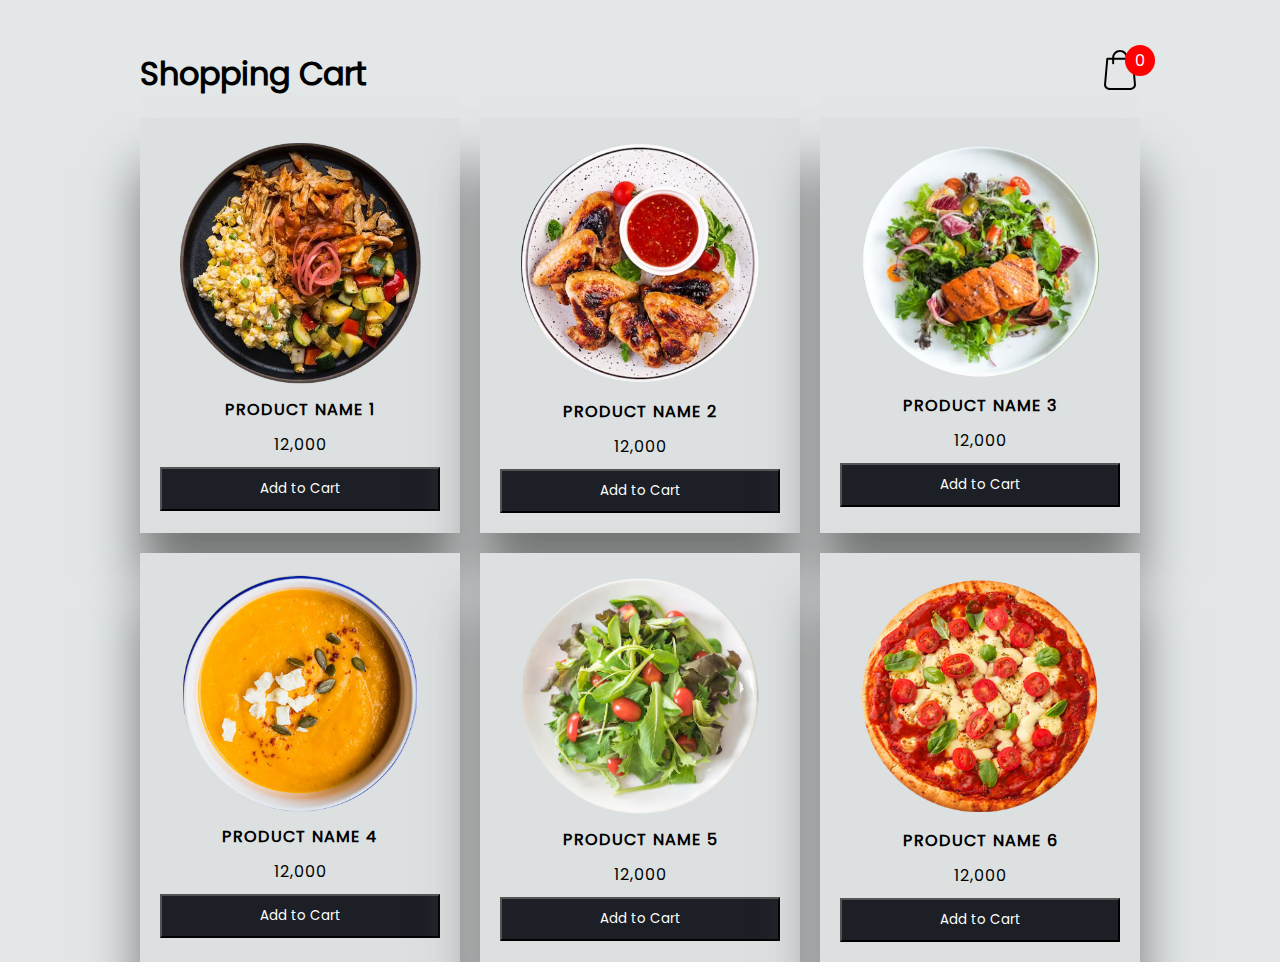
==== index.html @ 73988763 "updates" ====
<!DOCTYPE html>
<html lang="en">
<head>
    <meta charset="UTF-8">
    <meta http-equiv="X-UA-Compatible" content="IE=edge">
    <meta name="viewport" content="width=device-width, initial-scale=1.0">
    <title>Shopping Cart</title>
    <link rel="stylesheet" href="style.css">
</head>
<body>
    <div class="container">
        <header>
            <h1>Shopping Cart</h1>
            <div class="cart">
                <img src="image/shopping.svg" alt="">
                <span class="quantity">0</span>
            </div>
        </header>

        <main class="productList">

        </main>
    </div>

    <section class="cartDiv">
        <h1>Cart</h1>
        <ul class="cartList"></ul>
        <div class="checkOut">
            <div class="total">0</div>
            <div class="closeCart">Close</div>
        </div>
    </section>

    <script src="app.js"></script>
    
</body>
</html>
---- style.css ----
@font-face {
    font-family: Poppins;
    src: url(fonts/Poppins-Regular.ttf);
}
  

* {
    margin: 0;
    padding: 0;
    box-sizing: border-box;
    font-family: Poppins;
}

body {
    background-color: #E3E7E8;
}

.container {
    width: 1000px;
    margin: auto;
    transition: 0.5s;
}

header {
    display: grid;
    grid-template-columns: 1fr 50px;
    margin-top: 50px;
}

header .cart {
    position: relative;
    text-align: right;
}

header .cart img {
    width: 40px;
}

header .cart span {
    background-color: red;
    border-radius: 50%;
    display: flex;
    justify-content: center;
    align-items: center;
    color: #fff;
    position: absolute;
    top: -5px;
    right: -15px;
    padding: 3px 10px;
}


.productList {
    display: grid;
    grid-template-columns: repeat(3, 1fr);
    gap: 20px;
    margin-top: 20px;
}

.cartDiv {
    position: fixed;
    background-color: #453e3B;
    top: 0;
    left: 100%;
    width: 400px;
    height: 100vh;
    overflow-y: auto;
    transition: 0.5s;

}

.cartDiv h1 {
    color: #E8BC0E;
    font-weight: 100;
    padding: 0  20px;
    height: 80px;
    display: flex;
    align-items: center;
}


.cartDiv .checkOut {
    position: absolute;
    /* bottom: 0; */
    width: 100%;
    display: grid;
    grid-template-columns: repeat(2, 1fr);


}

.cartDiv .checkOut div {
    background-color: #E8BC0E;
    width: 100%;
    height: 70px;
    display: flex;
    justify-content: center;
    align-items: center;
    font-weight: bold;
    cursor: pointer;

}


.cartDiv .checkOut div:nth-child(2) {
    background-color: #1C1F25;
    color: #fff;
}

.active .cartDiv {
    left: calc(100% - 400px);
}

.active .container {
    transform: translateX(-100px);
}


.productList .item {
    text-align: center;
    background-color: #DCE0E1;
    padding: 20px;
    box-shadow: 0 50px 50px #757676;
    letter-spacing: 1px;
}

.productList .item img {
    width: 90%;
}

.productList .item .title {
    font-weight: 600;
}

.productList .item .price {
    margin: 10px;
}

.productList .item button {
    background-color: #1C1F25;
    color: #fff;
    padding: 10px;
    width: 100%;
}

.cartList li {
    display: grid;
    grid-template-columns: 100px repeat(3, 1fr);
    color: #fff;
    row-gap: 10px;
    margin-bottom: 20px;
}

.cartList li div {
    display: flex;
    justify-content: center;
    align-items: center;
}

.cartList li img {
    width: 90%;
}

.cartList button {
    width: auto;
    padding: 5px 10px;
    background-color: #fff5;
    border: none;
}

.cartList .count {
    margin: 0 10px;
}
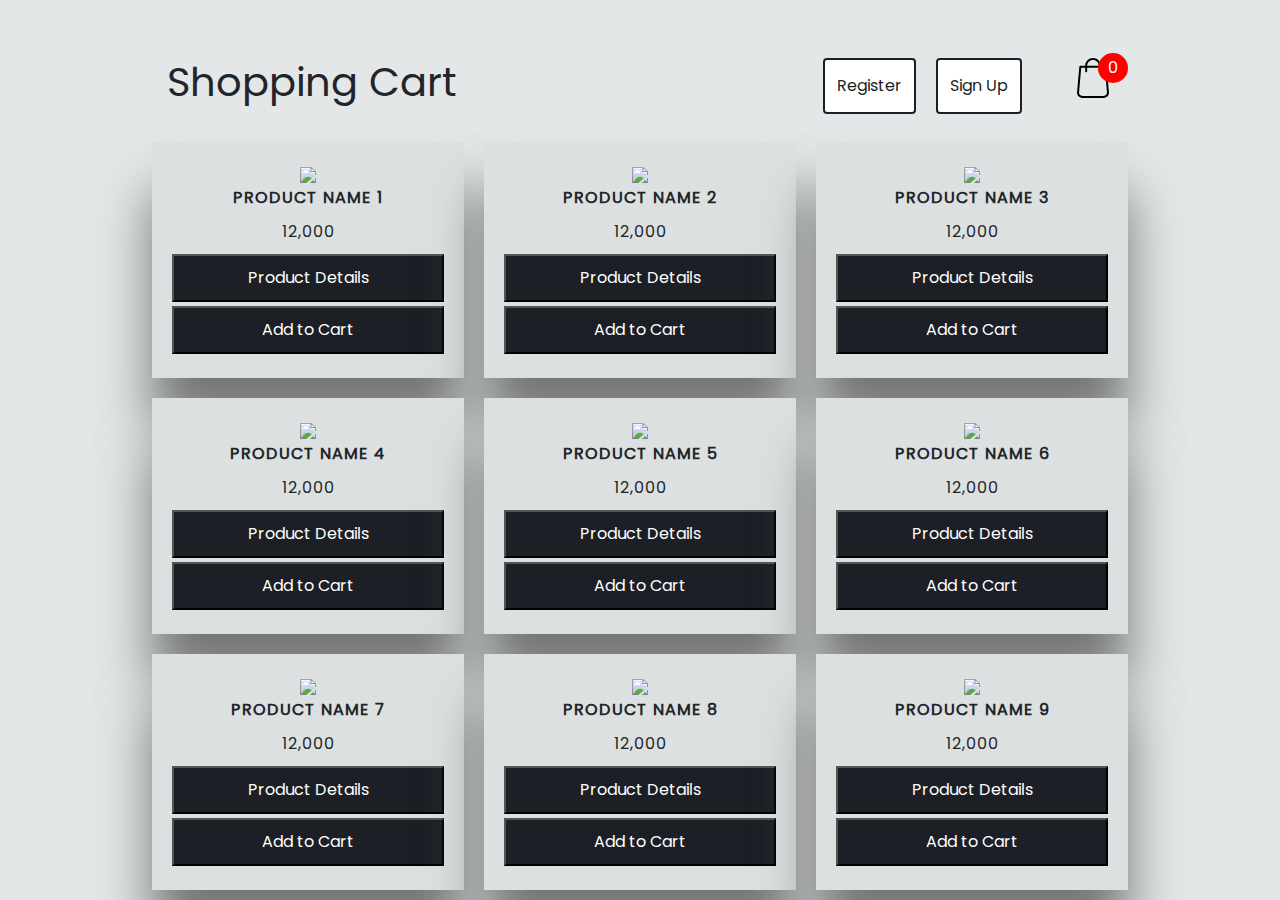
==== commit a81f01f8: "updates" ====
--- a/index.html
+++ b/index.html
@@ -5,12 +5,25 @@
     <meta http-equiv="X-UA-Compatible" content="IE=edge">
     <meta name="viewport" content="width=device-width, initial-scale=1.0">
     <title>Shopping Cart</title>
+    <link rel="stylesheet" href="bootstrap/css/bootstrap.min.css">
     <link rel="stylesheet" href="style.css">
 </head>
 <body>
     <div class="container">
         <header>
             <h1>Shopping Cart</h1>
+            <!-- <div class="user">
+                <button>Register</button>
+                <button>Sign Up</button> -->
+            <!-- </div> -->
+            <div class="d-flex justify-content-between flex-wrap user">
+              
+                <button type="button" class="btn" data-bs-toggle="modal" data-bs-target="#exampleModalCenteredScrollable">
+                    Register
+                </button><button type="button" class="btn" data-bs-toggle="modal" data-bs-target="#signUpModal">
+                    Sign Up
+                </button>
+            </div>
             <div class="cart">
                 <img src="image/shopping.svg" alt="">
                 <span class="quantity">0</span>
@@ -31,6 +44,101 @@
         </div>
     </section>
 
+
+<!-- 
+    <div class="modal fade" id="exampleModalCenteredScrollable" tabindex="-1"
+    aria-labelledby="exampleModalCenteredScrollableTitle" aria-hidden="true">
+        <div class="modal-dialog modal-dialog-centered modal-dialog-scrollable">
+          <div class="modal-content p-3">
+            <form action="">
+              <div class="modal-header">
+                <h5 class="modal-title" id="exampleModalLabel">Login via email</h5>
+              </div>
+              <div class="mb-3">
+                <label for="exampleInputEmail1" class="form-label">Email address</label>
+                <input type="email" class="form-control" id="exampleInputEmail1" aria-describedby="emailHelp">
+                <div id="emailHelp" class="form-text">We'll never share your email with anyone else.</div>
+              </div>
+              <div class="mb-3">
+                <label for="exampleInputPassword1" class="form-label">Password</label>
+                <input type="password" class="form-control" id="exampleInputPassword1">
+              </div>
+              <div class="mb-3 form-check">
+                <input type="checkbox" class="form-check-input" id="exampleCheck1">
+                <label class="form-check-label" for="exampleCheck1">Remember me</label>
+              </div>
+              <div class="modal-footer">
+                <button type="button" class="btn btn-secondary" data-bs-dismiss="modal">Close</button>
+                <button type="button" class="btn btn-primary">Log in</button>
+              </div>
+            </form>
+
+            <div class="login-others">
+              <div class="modal-header">
+                <h5 class="modal-title" id="exampleModalLabel">More Options</h5>
+              </div>
+
+              <div class="modal-footer">
+                <button type="button" class="btn btn-danger w-100">Log in via Gmail</button>
+              </div>
+              <div class="modal-footer">
+                <button type="button" class="btn btn-info w-100">Log in via Facebook</button>
+              </div>
+
+            </div>
+          </div>
+        </div>
+    </div> -->
+
+    <div class="modal fade" id="exampleModalCenteredScrollable" tabindex="-1" aria-labelledby="exampleModalCenteredScrollableTitle" aria-hidden="true">
+      <div class="modal-dialog modal-dialog-centered modal-dialog-scrollable">
+        <div class="modal-content">
+          <div class="modal-header">
+            <h5 class="modal-title" id="exampleModalCenteredScrollableTitle">Modal title</h5>
+            <button type="button" class="btn-close" data-bs-dismiss="modal" aria-label="Close"></button>
+          </div>
+          <div class="modal-body">
+            <p>This is some placeholder content to show the scrolling behavior for modals. We use repeated line breaks to demonstrate how content can exceed minimum inner height, thereby showing inner scrolling. When content becomes longer than the prefedined max-height of modal, content will be cropped and scrollable within the modal.</p>
+            <br><br><br><br><br><br><br><br><br><br><br><br><br><br><br><br><br><br><br><br><br><br><br><br><br><br><br><br><br><br><br><br><br><br><br><br><br><br><br><br>
+            <p>This content should appear at the bottom after you scroll.</p>
+          </div>
+          <div class="modal-footer">
+            <button type="button" class="btn btn-secondary" data-bs-dismiss="modal">Close</button>
+            <button type="button" class="btn btn-primary">Save changes</button>
+          </div>
+        </div>
+      </div>
+    </div>
+
+    <div class="modal fade " id="signUpModal" tabindex="-1" aria-labelledby="signUpModalTitle" aria-hidden="true">
+        <div class="modal-dialog modal-dialog-centered modal-dialog-scrollable">
+            <div class="modal-content p-3">
+              <form action="">
+                <div class="mb-3">
+                  <label for="exampleInputText1" class="form-label">Username</label>
+                  <input type="text" class="form-control" id="exampleInputText1" aria-describedby="textHelp">
+                </div>
+                <div class="mb-3">
+                  <label for="exampleInputEmail1" class="form-label">Email address</label>
+                  <input type="email" class="form-control" id="exampleInputEmail1" aria-describedby="emailHelp">
+                  <div id="emailHelp" class="form-text">We'll never share your email with anyone else.</div>
+                </div>
+                <div class="mb-3">
+                  <label for="exampleInputPassword1" class="form-label">Password</label>
+                  <input type="password" class="form-control" id="exampleInputPassword1">
+                </div>
+  
+              <div class="modal-footer">
+                <button type="button" class="btn btn-secondary" data-bs-dismiss="modal">Close</button>
+                <button type="button" class="btn btn-primary">Sign up</button>
+              </div>
+              </form>
+            </div>
+        </div>
+    </div>
+
+    
+    <script src="bootstrap/js/bootstrap.min.js"></script>
     <script src="app.js"></script>
     
 </body>
--- a/style.css
+++ b/style.css
@@ -23,8 +23,33 @@
 
 header {
     display: grid;
-    grid-template-columns: 1fr 50px;
+    padding: 8px 15px;
+    grid-template-columns: 1fr 250px 50px;
     margin-top: 50px;
+    background-color: #E3E7E8;
+    position:  sticky;
+    top: 0;
+}
+
+header .user {
+    width: fit-content;
+
+}
+
+header .user button, .btn-primary {
+    background-color: #fff;
+    color:   #1C1F25;
+    border: 2px solid #1C1F25;
+    outline: none;
+    /* padding: 8px 15px; */
+    margin: 0px 10px;
+    transition: 0.5s;
+    border-radius: 4px;
+}
+
+header .user button:hover, .btn-primary:hover {
+    color: #fff;
+    background-color:  #1C1F25;
 }
 
 header .cart {
@@ -49,6 +74,10 @@
     padding: 3px 10px;
 }
 
+
+header .cart:hover span {
+    background-color: #1C1F25;
+}
 
 .productList {
     display: grid;
@@ -70,7 +99,7 @@
 }
 
 .cartDiv h1 {
-    color: #E8BC0E;
+    color: #fff;
     font-weight: 100;
     padding: 0  20px;
     height: 80px;
@@ -90,7 +119,7 @@
 }
 
 .cartDiv .checkOut div {
-    background-color: #E8BC0E;
+    background-color: #fff;
     width: 100%;
     height: 70px;
     display: flex;
@@ -108,6 +137,7 @@
 }
 
 .active .cartDiv {
+    /* 1366px - 400px = 966px */
     left: calc(100% - 400px);
 }
 
@@ -138,6 +168,7 @@
 
 .productList .item button {
     background-color: #1C1F25;
+    margin-bottom: 4px;
     color: #fff;
     padding: 10px;
     width: 100%;
@@ -170,4 +201,18 @@
 
 .cartList .count {
     margin: 0 10px;
+}
+
+
+/* Modal */
+
+form {
+    color: #000;
+}
+.form-control {
+    border: .5px solid #1C1F25;
+}
+
+input[type=checkbox] {
+    border: .5px solid #1C1F25;
 }